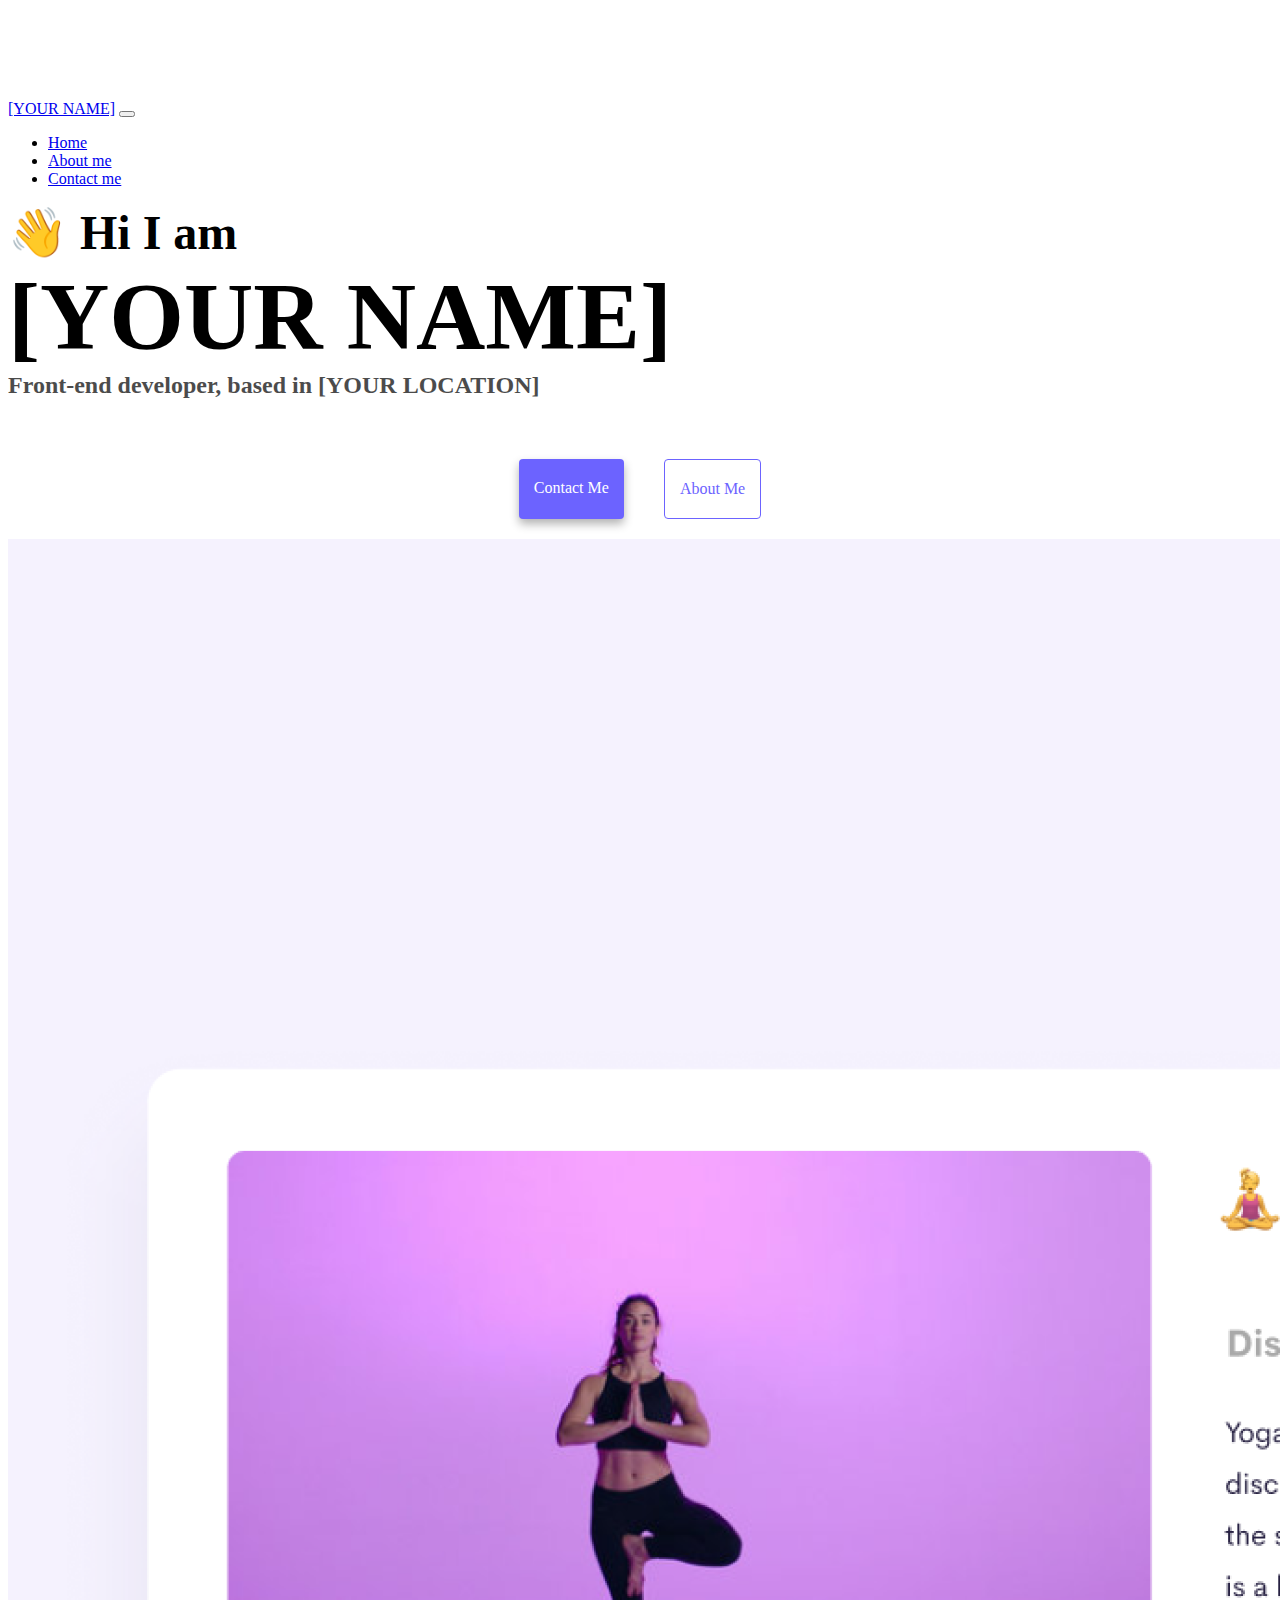
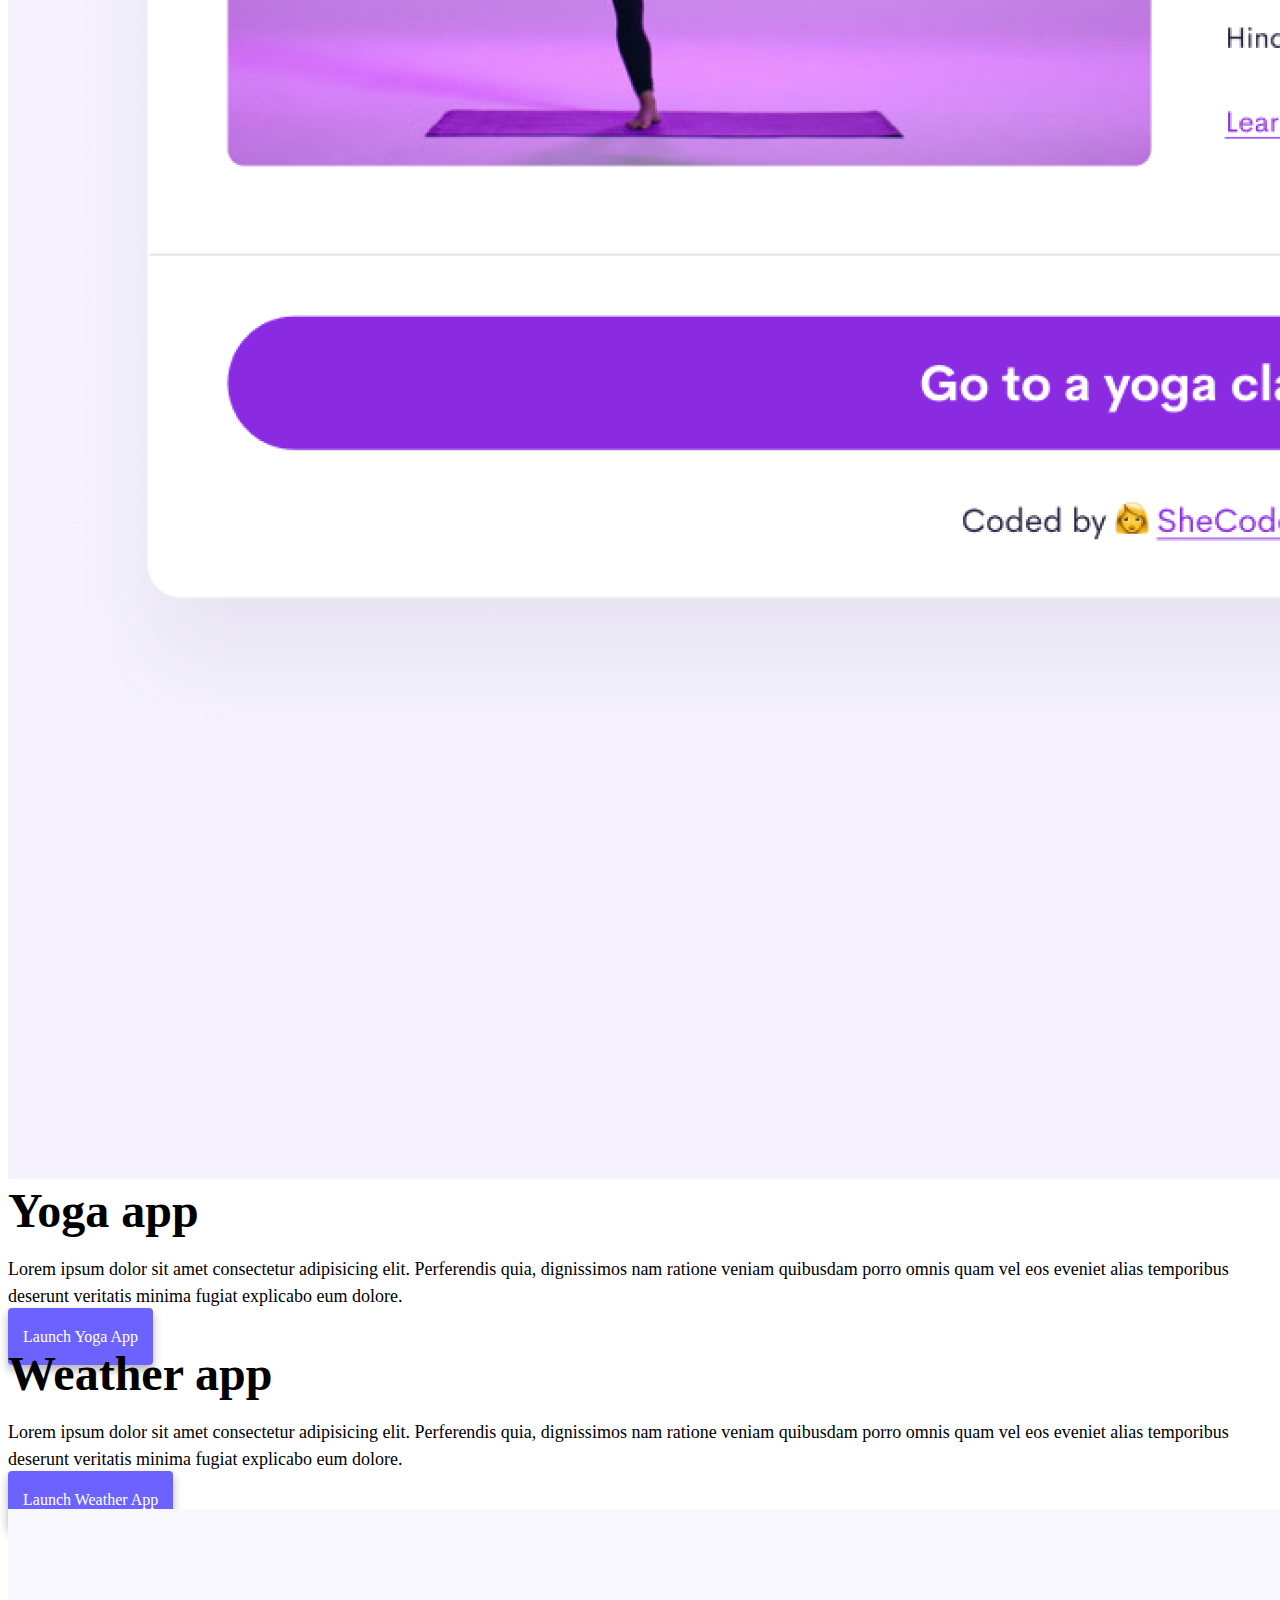
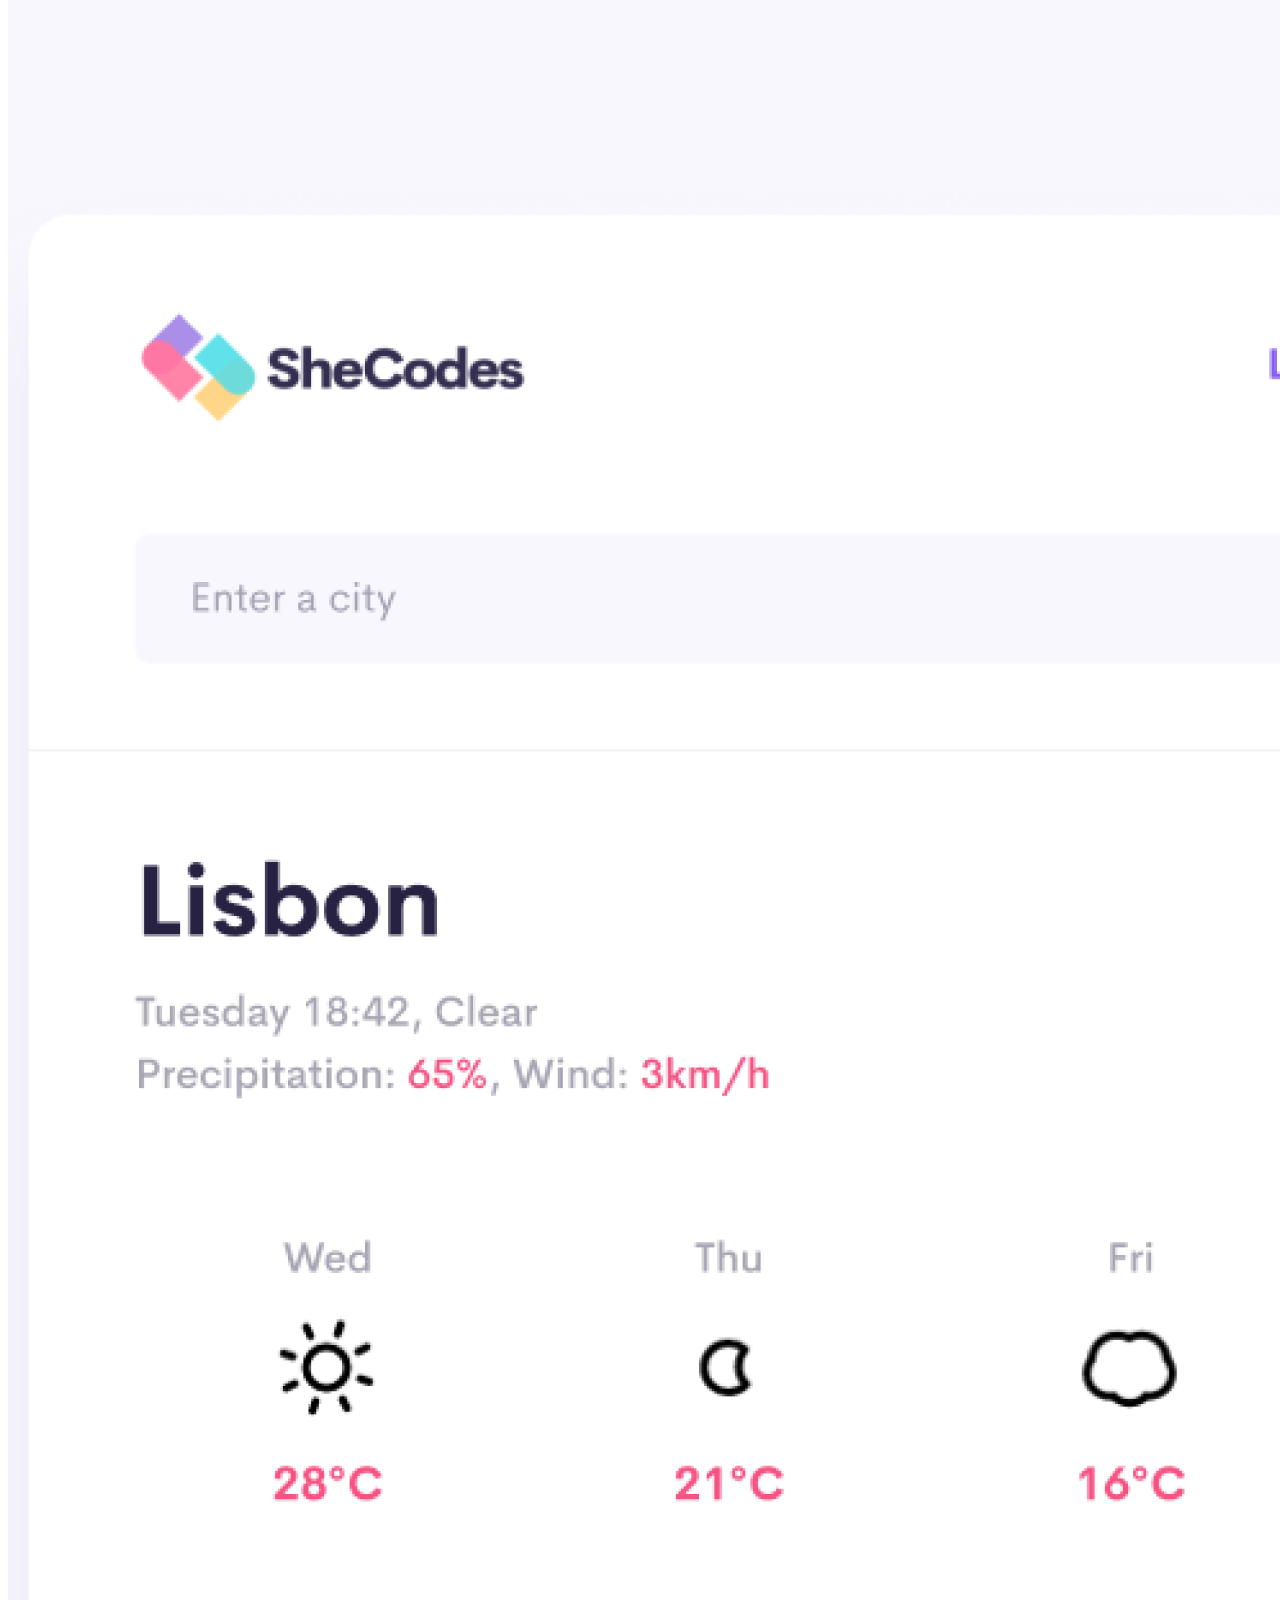
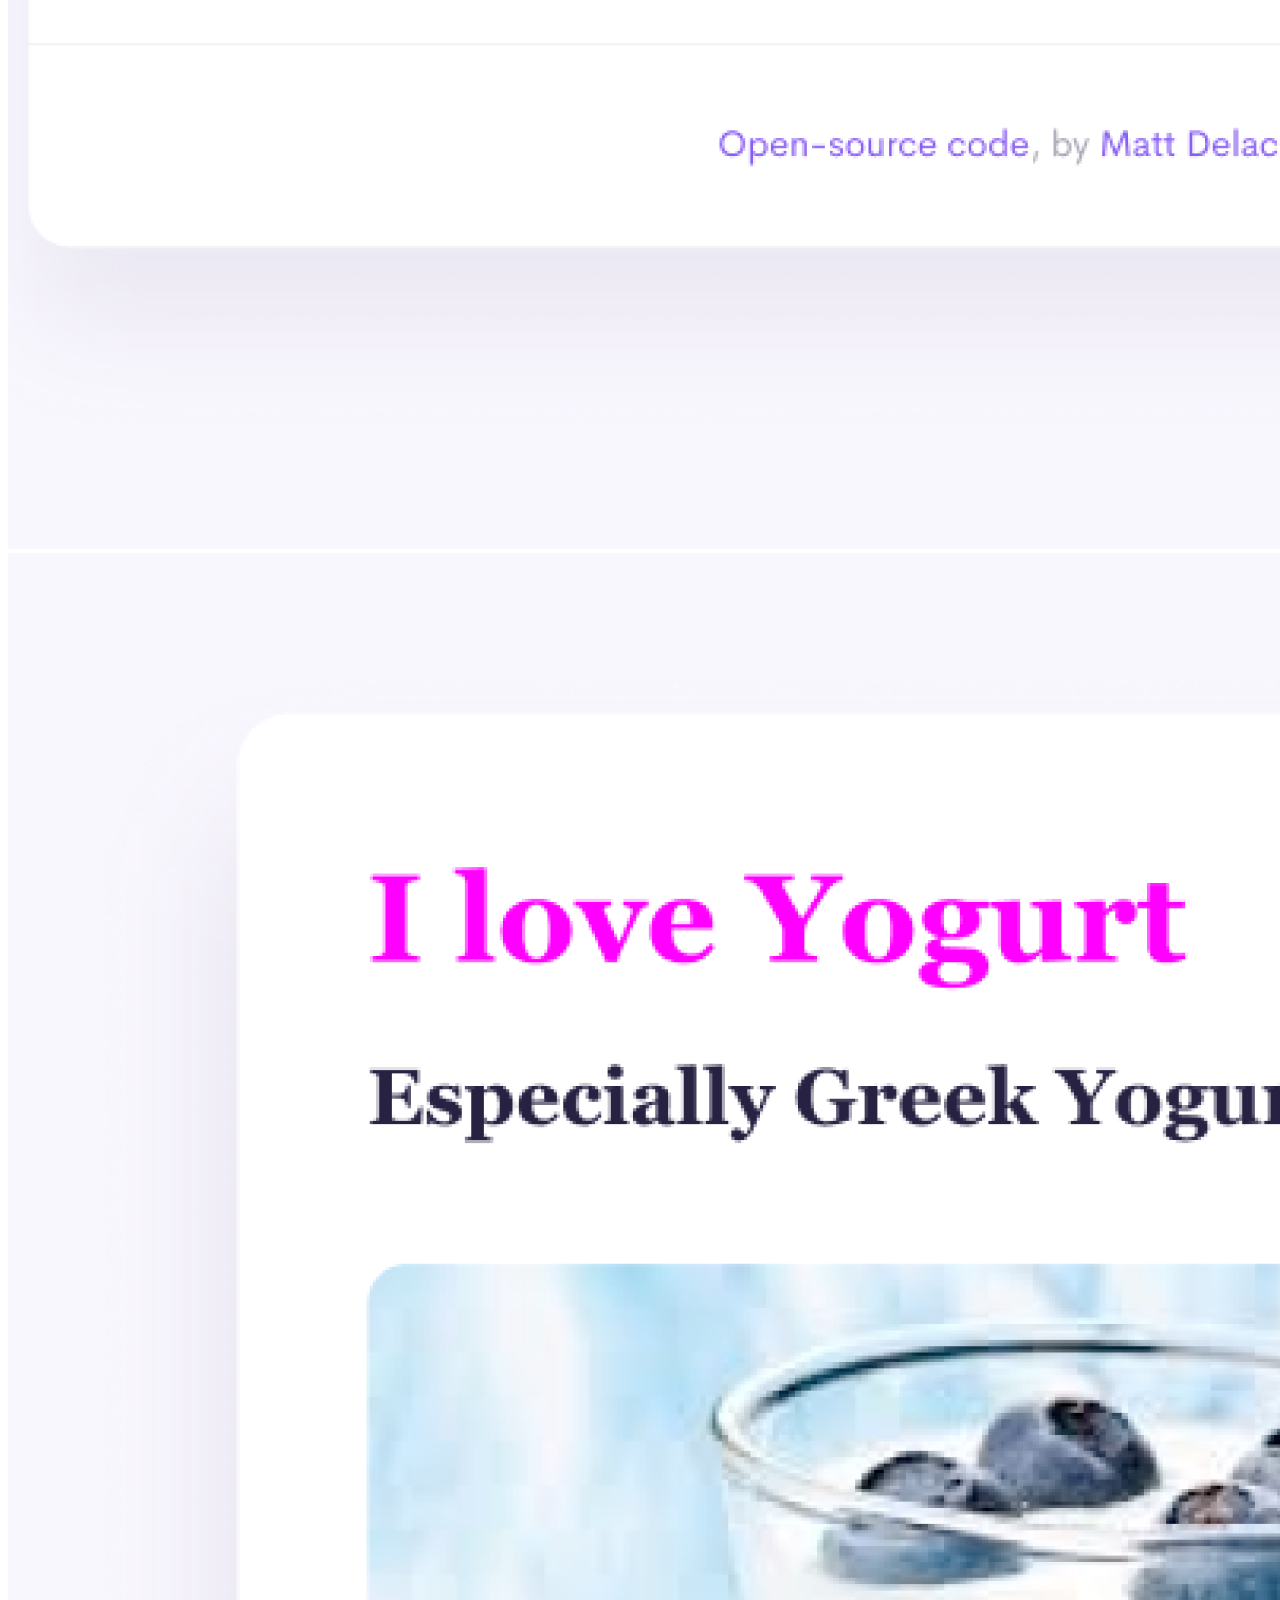
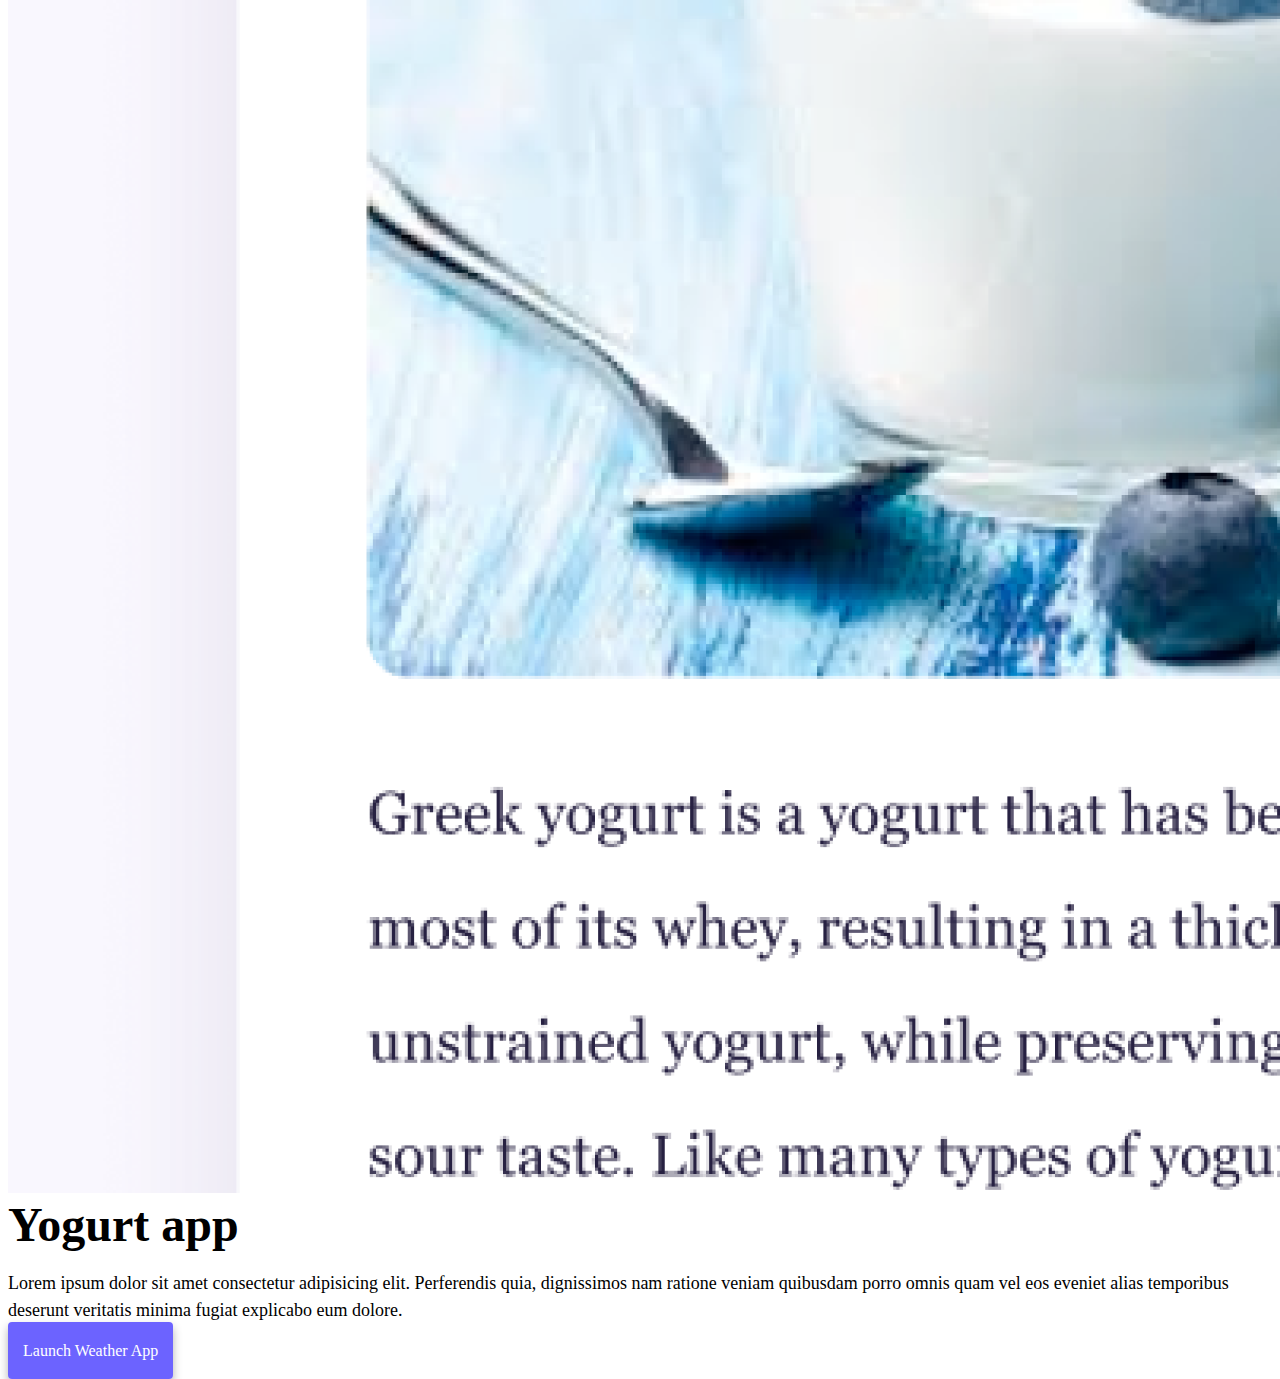
==== index.html @ e82a2d25 "starter code for project" ====
<!DOCTYPE html>
<html lang="en">
  <head>
    <meta charset="UTF-8" />
    <meta http-equiv="X-UA-Compatible" content="IE=edge" />
    <meta name="viewport" content="width=device-width, initial-scale=1.0" />
    <title>[YOUR NAME]</title>
    <link
      href="https://cdn.jsdelivr.net/npm/bootstrap@5.0.0-beta2/dist/css/bootstrap.min.css"
      rel="stylesheet"
      integrity="sha384-BmbxuPwQa2lc/FVzBcNJ7UAyJxM6wuqIj61tLrc4wSX0szH/Ev+nYRRuWlolflfl"
      crossorigin="anonymous"
    />
    <script
      src="https://cdn.jsdelivr.net/npm/bootstrap@5.0.0-beta2/dist/js/bootstrap.bundle.min.js"
      integrity="sha384-b5kHyXgcpbZJO/tY9Ul7kGkf1S0CWuKcCD38l8YkeH8z8QjE0GmW1gYU5S9FOnJ0"
      crossorigin="anonymous"
    ></script>
    <link rel="stylesheet" href="style.css" />
  </head>
  <body>
    <nav class="navbar navbar-expand-lg navbar-light bg-light fixed-top">
      <div class="container">
        <a class="navbar-brand" href="index.html">[YOUR NAME]</a>
        <button
          class="navbar-toggler"
          type="button"
          data-bs-toggle="collapse"
          data-bs-target="#navbarNav"
          aria-controls="navbarNav"
          aria-expanded="false"
          aria-label="Toggle navigation"
        >
          <span class="navbar-toggler-icon"></span>
        </button>
        <div class="collapse navbar-collapse" id="navbarNav">
          <ul class="navbar-nav">
            <li class="nav-item">
              <a class="nav-link active" aria-current="page" href="index.html"
                >Home</a
              >
            </li>
            <li class="nav-item">
              <a class="nav-link" href="about.html">About me</a>
            </li>
            <li class="nav-item">
              <a class="nav-link" href="about.html#contact">Contact me</a>
            </li>
          </ul>
        </div>
      </div>
    </nav>
    <h2 class="text-center">👋 Hi I am</h2>
    <h1 class="text-center">[YOUR NAME]</h1>
    <h3 class="text-center">Front-end developer, based in [YOUR LOCATION]</h3>
    <div class="navigation-links mb-5">
      <a href="about.html#contact" class="primary-link">Contact me</a>
      <a href="about.html" class="secondary-link">About me</a>
    </div>
    <div class="container">
      <div class="row">
        <div class="col-6">
          <img src="images/yoga.png" class="img-fluid rounded" />
        </div>
        <div class="col-6">
          <h2 class="mb-3">Yoga app</h2>
          <p>
            Lorem ipsum dolor sit amet consectetur adipisicing elit. Perferendis
            quia, dignissimos nam ratione veniam quibusdam porro omnis quam vel
            eos eveniet alias temporibus deserunt veritatis minima fugiat
            explicabo eum dolore.
          </p>
          <div class="mt-5">
            <a href="#" class="primary-link">Launch Yoga App</a>
          </div>
        </div>
      </div>
      <div class="row mt-5">
        <div class="col-6">
          <h2 class="mb-3">Weather app</h2>
          <p>
            Lorem ipsum dolor sit amet consectetur adipisicing elit. Perferendis
            quia, dignissimos nam ratione veniam quibusdam porro omnis quam vel
            eos eveniet alias temporibus deserunt veritatis minima fugiat
            explicabo eum dolore.
          </p>
          <div class="mt-5">
            <a href="#" class="primary-link">Launch Weather App</a>
          </div>
        </div>
        <div class="col-6">
          <img src="images/weather.png" class="img-fluid rounded" />
        </div>
      </div>
      <div class="row mt-5">
        <div class="col-6">
          <img src="images/yogurt.png" class="img-fluid rounded" />
        </div>
        <div class="col-6">
          <h2 class="mb-3">Yogurt app</h2>
          <p>
            Lorem ipsum dolor sit amet consectetur adipisicing elit. Perferendis
            quia, dignissimos nam ratione veniam quibusdam porro omnis quam vel
            eos eveniet alias temporibus deserunt veritatis minima fugiat
            explicabo eum dolore.
          </p>
          <div class="mt-5">
            <a href="#" class="primary-link">Launch Weather App</a>
          </div>
        </div>
      </div>
    </div>
  </body>
</html>
---- style.css ----
:root {
    --primary-color: #6c63ff;
    --secondary-color: #f5f2fe;
    --box-shadow: 0 5px 10px rgba(0, 0, 0, 0.3);
  }
  
  body {
    margin-top: 100px;
  }
  
  h1,
  h2,
  h3 {
    margin: 0;
  }
  
  h1 {
    font-size: 96px;
  }
  
  h2 {
    font-size: 48px;
  }
  
  h3 {
    font-size: 24px;
    opacity: 0.7;
  }
  
  p {
    font-size: 18px;
    line-height: 1.5;
  }
  
  .navigation-links {
    display: flex;
    margin-top: 40px;
    justify-content: center;
  }
  
  .navigation-links a {
    margin: 20px;
  }
  
  .primary-link {
    border-radius: 4px;
    padding: 20px 15px;
    text-decoration: none;
    text-transform: capitalize;
    background: var(--primary-color);
    box-shadow: var(--box-shadow);
    color: white;
  }
  
  .secondary-link {
    border-radius: 4px;
    padding: 20px 15px;
    text-decoration: none;
    text-transform: capitalize;
    color: var(--primary-color);
    border: 1px solid var(--primary-color);
  }
  
  .homepage-link {
    color: var(--primary-color);
    text-align: center;
    display: block;
  }
  
  .about-paragraphs {
    margin: 30px 0;
  }
  
  .about-paragraphs p {
    margin: 10px;
  }
  
  .email-link {
    display: flex;
    justify-content: center;
    color: var(--primary-color);
    font-size: 28px;
    text-decoration: none;
  }
  
  .email-link:hover {
    text-decoration: underline;
  }
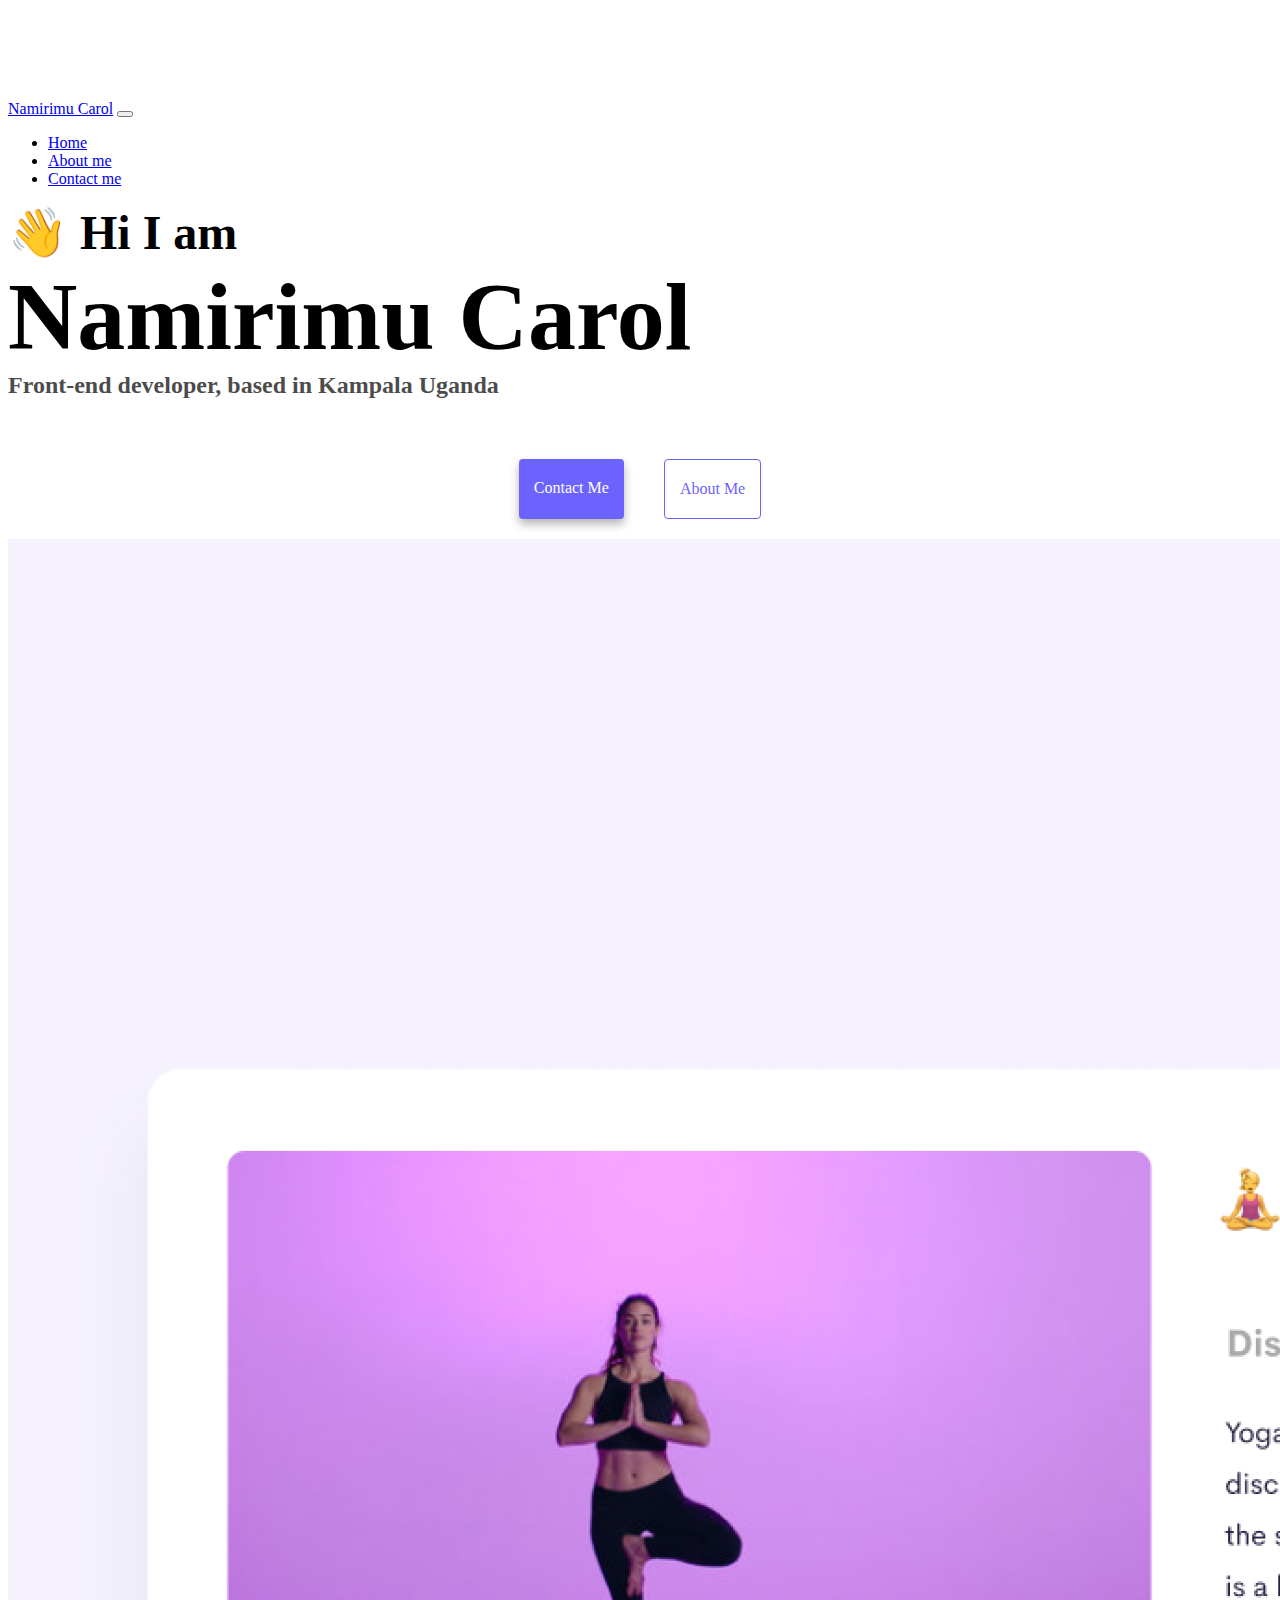
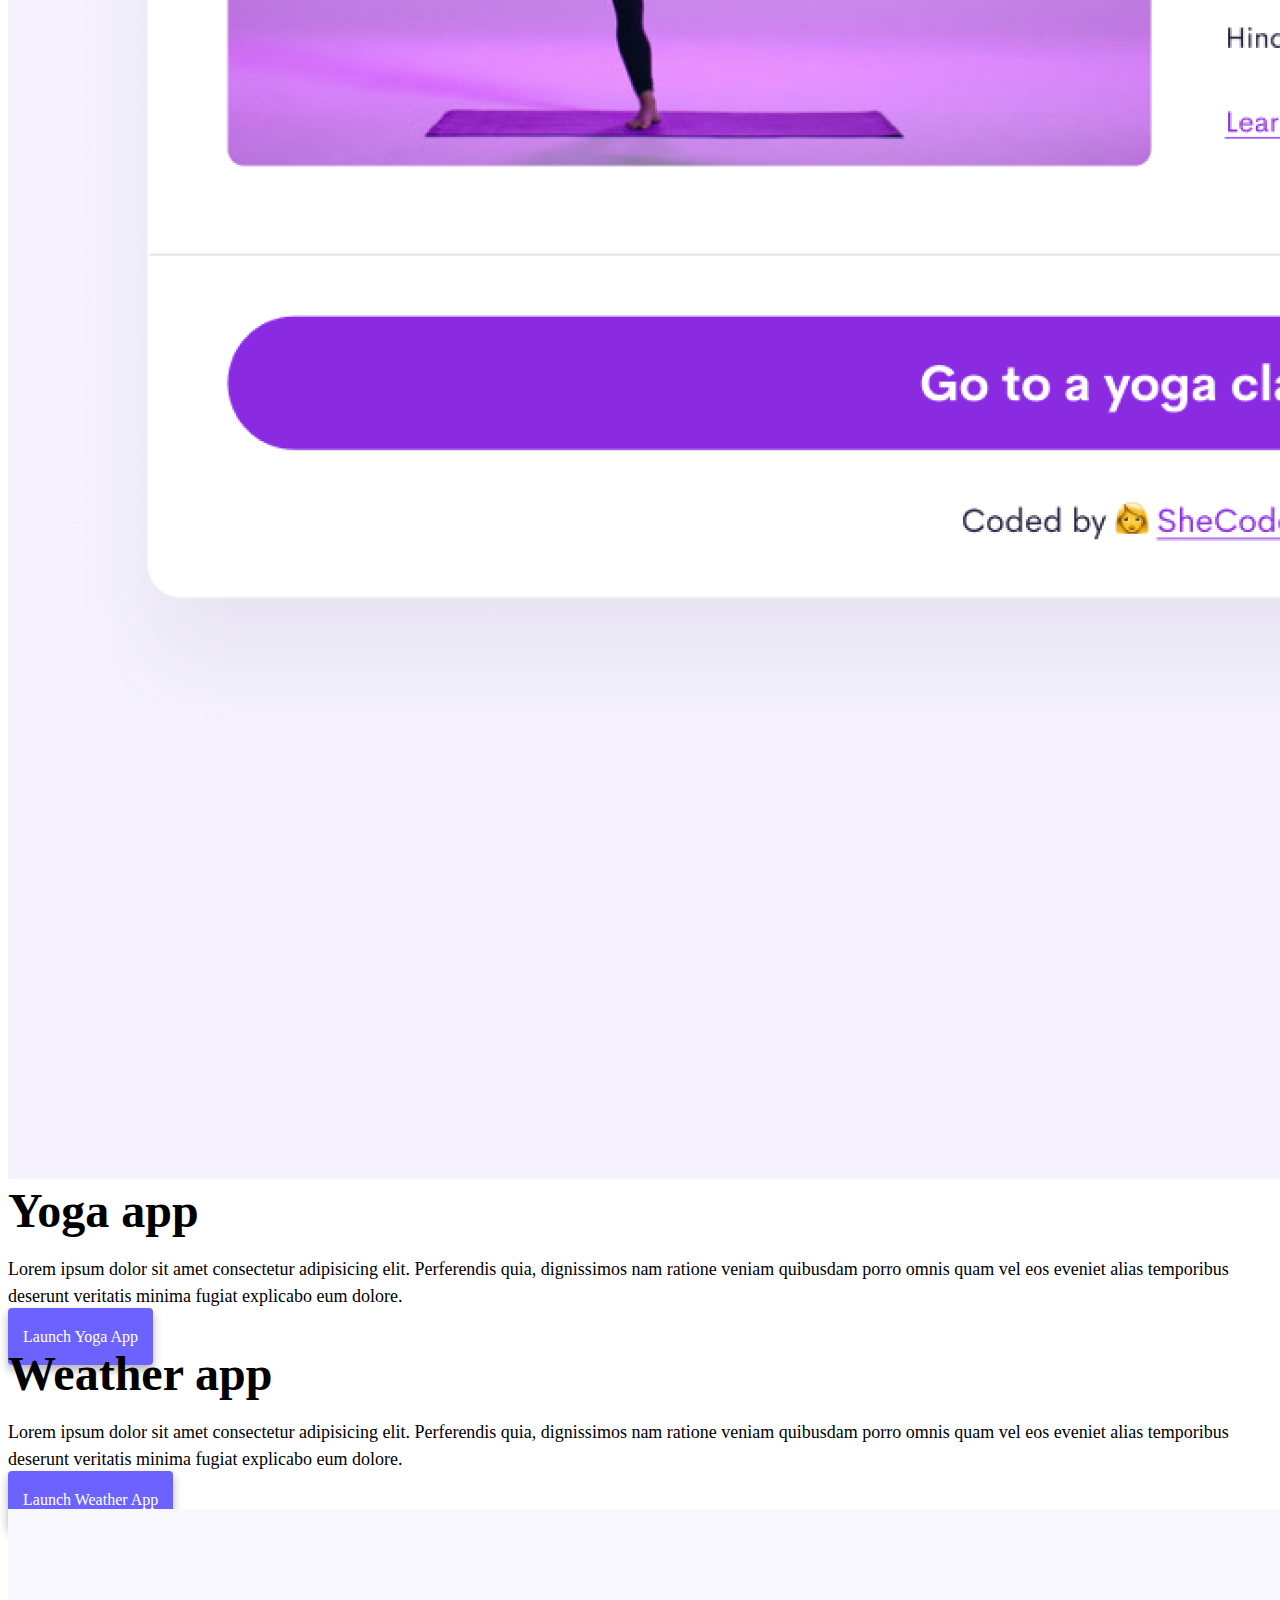
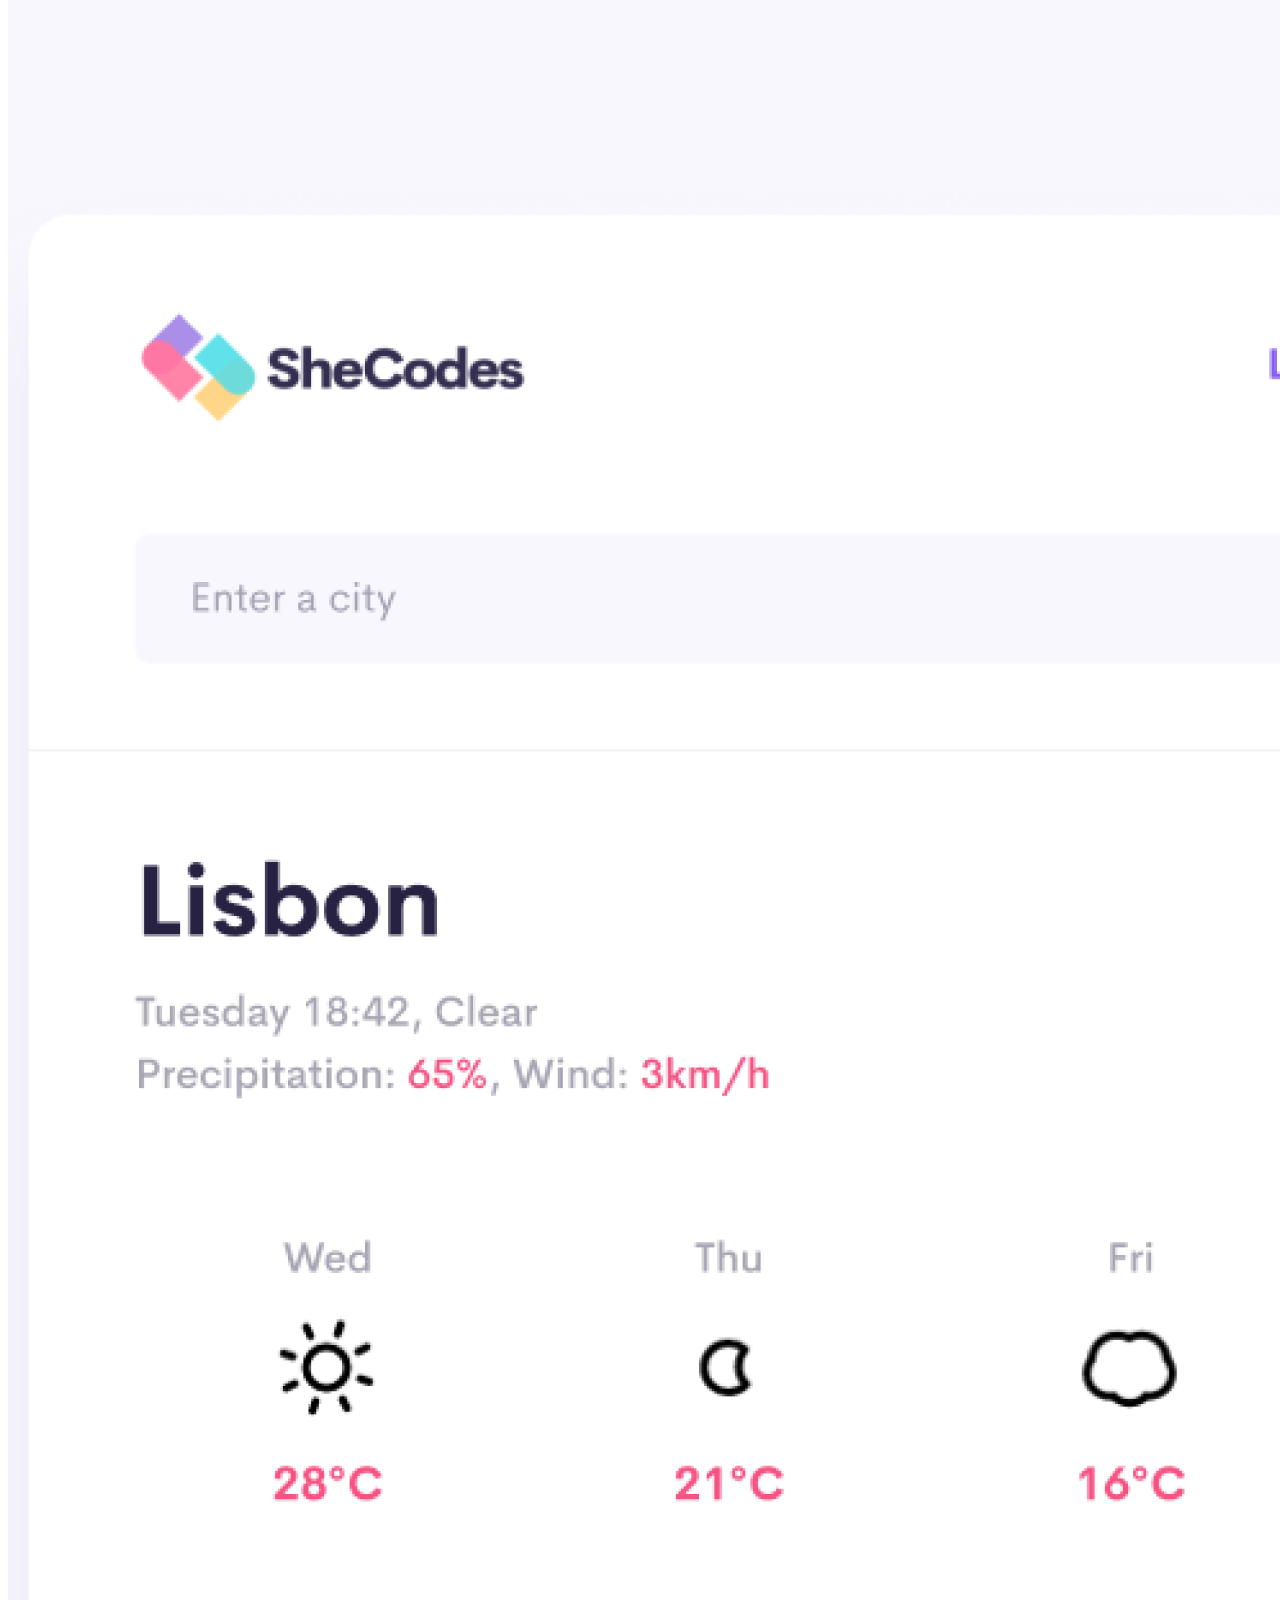
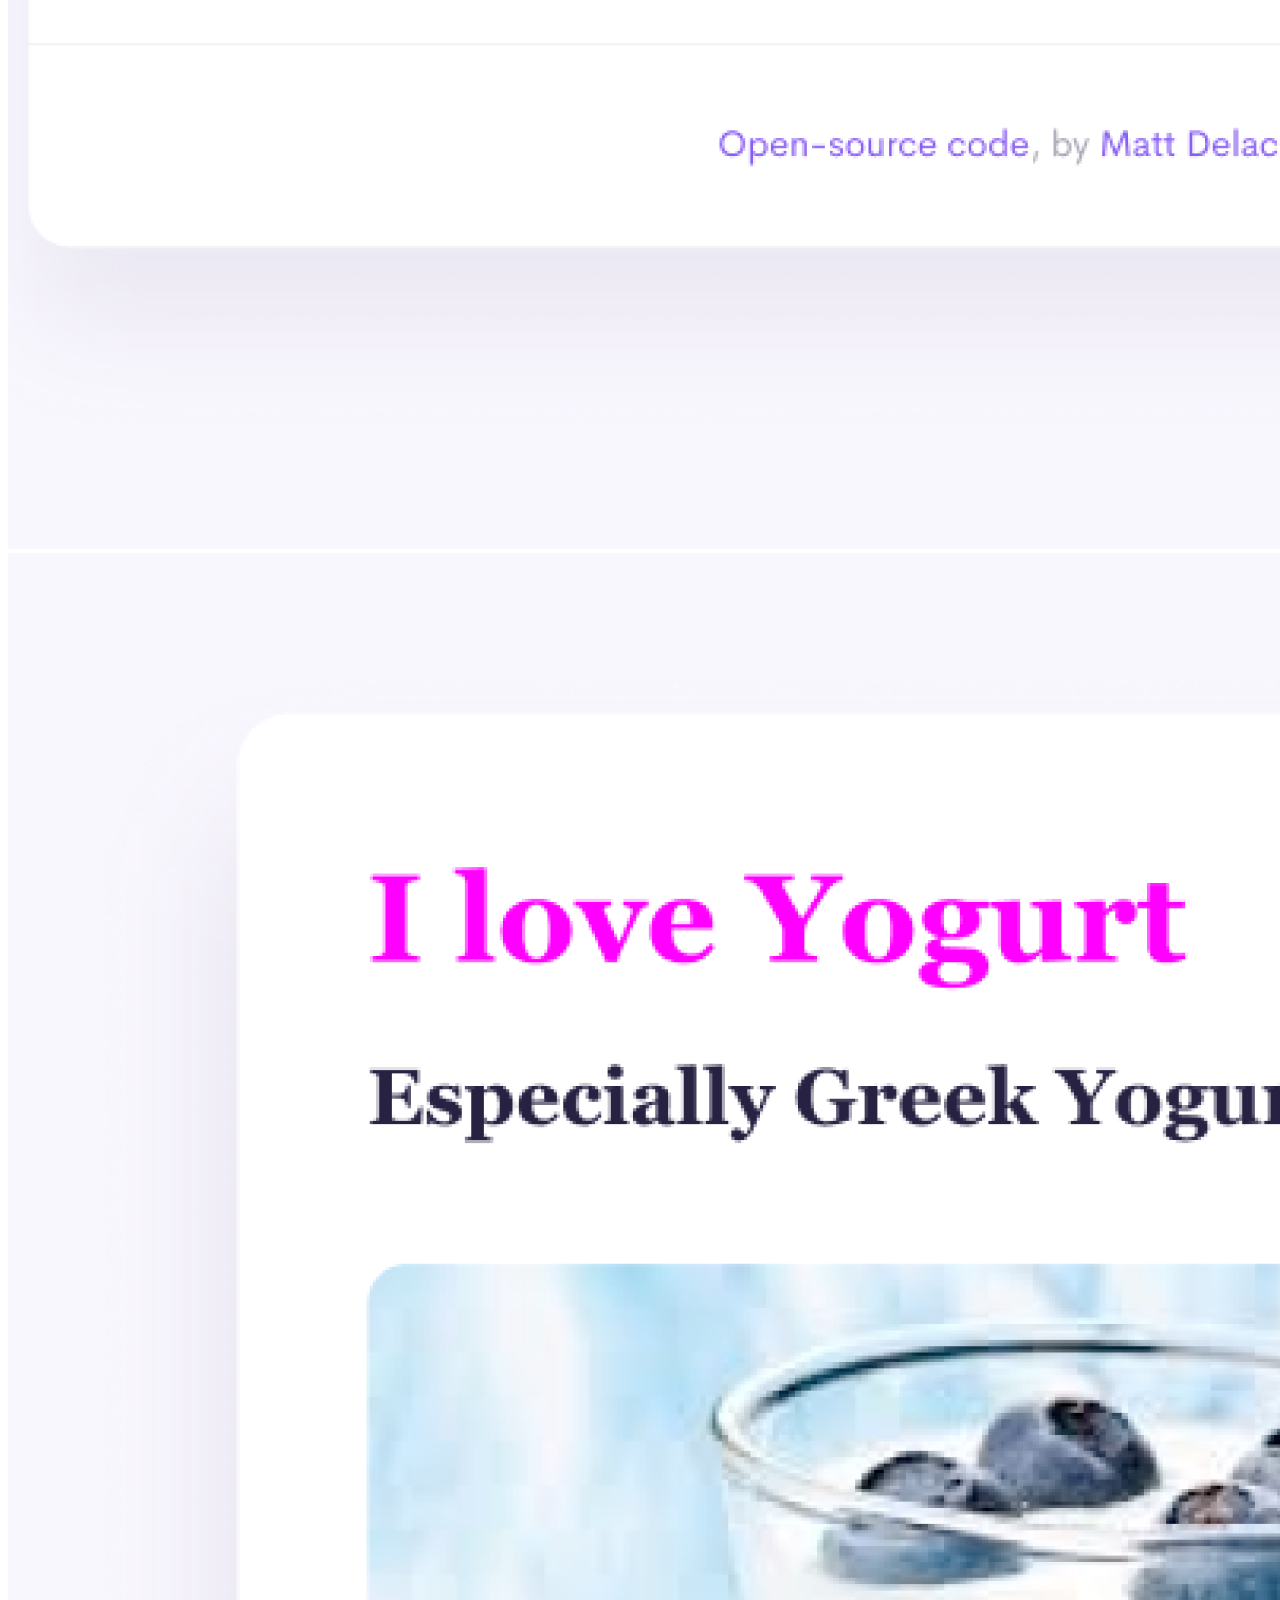
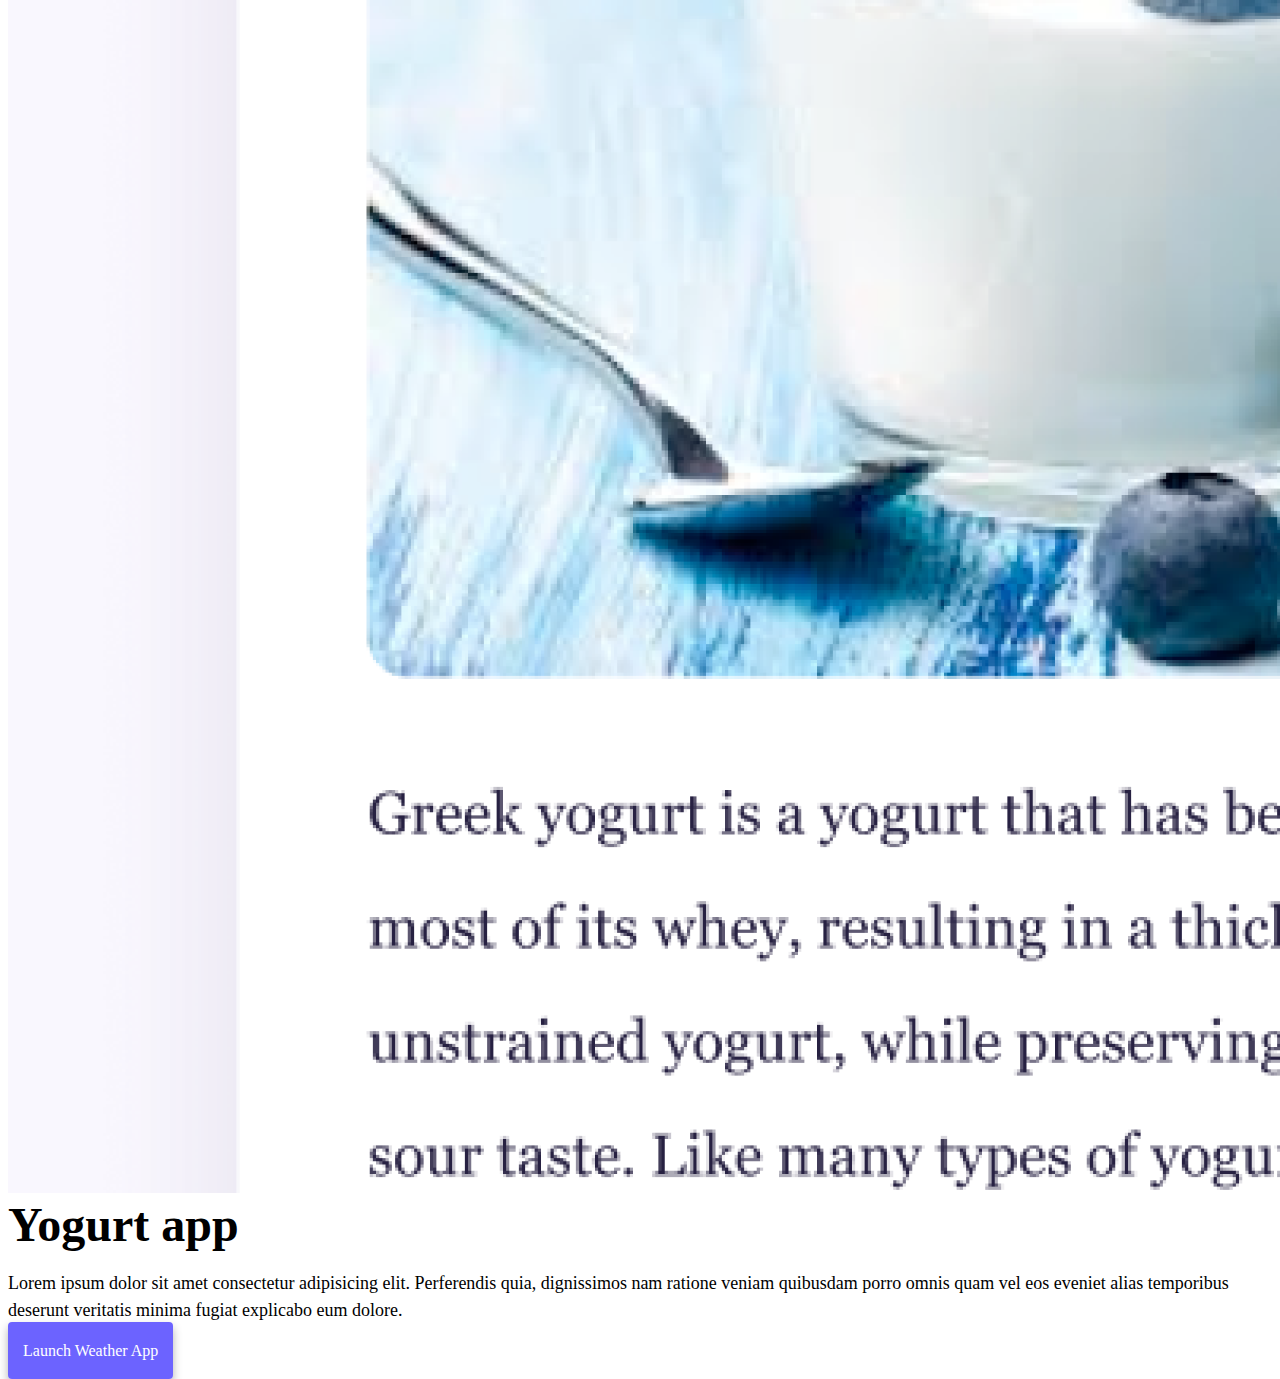
==== commit 3751d926: "Made the application responsive and SEO friendly" ====
--- a/index.html
+++ b/index.html
@@ -4,7 +4,7 @@
     <meta charset="UTF-8" />
     <meta http-equiv="X-UA-Compatible" content="IE=edge" />
     <meta name="viewport" content="width=device-width, initial-scale=1.0" />
-    <title>[YOUR NAME]</title>
+    <title>Front end web developer-Namirimu Carol</title>
     <link
       href="https://cdn.jsdelivr.net/npm/bootstrap@5.0.0-beta2/dist/css/bootstrap.min.css"
       rel="stylesheet"
@@ -18,10 +18,21 @@
     ></script>
     <link rel="stylesheet" href="style.css" />
   </head>
+  <style>
+   @media(max-width:578px){
+    h2, p {
+      text-align: center;
+    }
+    .mt-5{
+        text-align: center;
+    }
+    
+  }
+  </style>
   <body>
     <nav class="navbar navbar-expand-lg navbar-light bg-light fixed-top">
       <div class="container">
-        <a class="navbar-brand" href="index.html">[YOUR NAME]</a>
+        <a class="navbar-brand" href="index.html">Namirimu Carol</a>
         <button
           class="navbar-toggler"
           type="button"
@@ -51,18 +62,18 @@
       </div>
     </nav>
     <h2 class="text-center">👋 Hi I am</h2>
-    <h1 class="text-center">[YOUR NAME]</h1>
-    <h3 class="text-center">Front-end developer, based in [YOUR LOCATION]</h3>
+    <h1 class="text-center">Namirimu Carol</h1>
+    <h3 class="text-center">Front-end developer, based in Kampala Uganda</h3>
     <div class="navigation-links mb-5">
-      <a href="about.html#contact" class="primary-link">Contact me</a>
-      <a href="about.html" class="secondary-link">About me</a>
+      <a title="to contact" href="about.html#contact" class="primary-link">Contact me</a>
+      <a title="to about page" href="about.html" class="secondary-link">About me</a>
     </div>
     <div class="container">
       <div class="row">
-        <div class="col-6">
-          <img src="images/yoga.png" class="img-fluid rounded" />
+        <div class="col-6 d-none d-sm-block">
+          <img src="images/yoga.png" class="img-fluid rounded " alt="yoga-app"/>
         </div>
-        <div class="col-6">
+        <div class="col-sm-6 d-sm-block " >
           <h2 class="mb-3">Yoga app</h2>
           <p>
             Lorem ipsum dolor sit amet consectetur adipisicing elit. Perferendis
@@ -76,7 +87,7 @@
         </div>
       </div>
       <div class="row mt-5">
-        <div class="col-6">
+        <div class="col-sm-6 d-sm-block">
           <h2 class="mb-3">Weather app</h2>
           <p>
             Lorem ipsum dolor sit amet consectetur adipisicing elit. Perferendis
@@ -88,15 +99,15 @@
             <a href="#" class="primary-link">Launch Weather App</a>
           </div>
         </div>
-        <div class="col-6">
-          <img src="images/weather.png" class="img-fluid rounded" />
+        <div class="col-6 d-none d-sm-block">
+          <img src="images/weather.png" class="img-fluid rounded" alt="weather-app"/>
         </div>
       </div>
       <div class="row mt-5">
-        <div class="col-6">
-          <img src="images/yogurt.png" class="img-fluid rounded" />
+        <div class="col-6 d-none d-sm-block">
+          <img src="images/yogurt.png" class="img-fluid rounded" alt="yogurt-app"/>
         </div>
-        <div class="col-6">
+        <div class="col-sm-6 d-sm-block">
           <h2 class="mb-3">Yogurt app</h2>
           <p>
             Lorem ipsum dolor sit amet consectetur adipisicing elit. Perferendis
--- a/style.css
+++ b/style.css
@@ -86,4 +86,9 @@
   .email-link:hover {
     text-decoration: underline;
   }
-  +  @media(max-width:578px){
+    h1{
+      text-align: center;
+      font-size:35px;
+    }
+  }